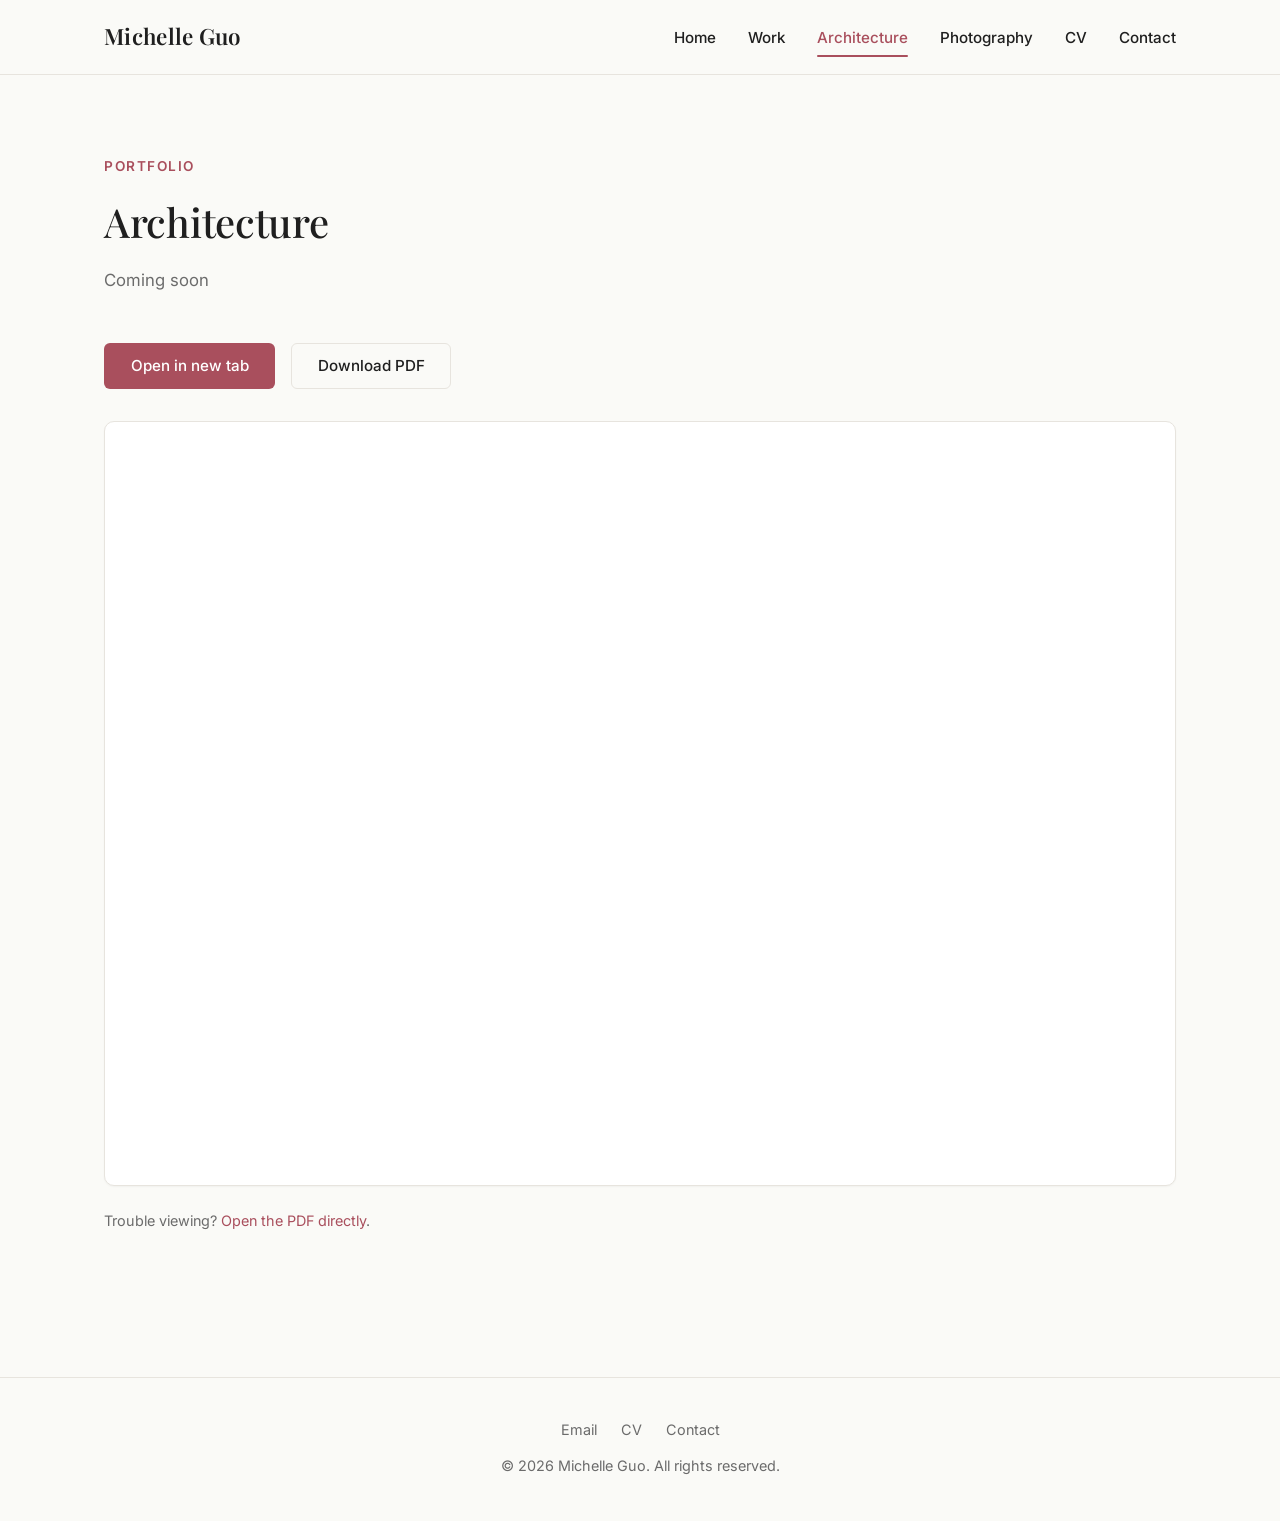
==== views/architecture.html @ 85c0e337 "New version" ====
<!DOCTYPE html>
<html lang="en">
<head>
  <meta charset="UTF-8">
  <meta name="viewport" content="width=device-width, initial-scale=1.0">
  <title>Architecture Portfolio — Michelle Guo</title>
  <meta name="author" content="Michelle Guo">
  <meta name="description" content="Architecture portfolio by Michelle Guo — selected design studio work and explorations.">
  <link rel="stylesheet" href="../statics/style.css">
  <link rel="preconnect" href="https://fonts.googleapis.com">
  <link rel="preconnect" href="https://fonts.gstatic.com" crossorigin>
  <link href="https://fonts.googleapis.com/css2?family=Inter:wght@400;500;600;700&family=Playfair+Display:wght@500;600;700&display=swap" rel="stylesheet">
  <script src="../statics/script.js" defer></script>
</head>
<body>
  <header class="site-header">
    <div class="header-inner">
      <a href="../index.html" class="brand">Michelle Guo</a>
      <button id="hamburger" class="hamburger" aria-label="Toggle navigation">&#9776;</button>
      <ul id="navLinks" class="nav-links">
        <li><a href="../index.html">Home</a></li>
        <li><a href="work.html">Work</a></li>
        <li><a href="architecture.html">Architecture</a></li>
        <li><a href="photography.html">Photography</a></li>
        <li><a href="cv.html">CV</a></li>
        <li><a href="contact.html">Contact</a></li>
      </ul>
    </div>
  </header>

  <main class="container">
    <p class="section-eyebrow">Portfolio</p>
    <h1 class="section-title">Architecture</h1>
    <p class="section-subtitle">Coming soon</p>

    <div class="portfolio-actions">
      <a href="../statics/MichelleGuo_ArchitecturePortfolio.pdf" target="_blank" rel="noopener" class="btn btn-primary">Open in new tab</a>
      <a href="../statics/MichelleGuo_ArchitecturePortfolio.pdf" download class="btn btn-secondary">Download PDF</a>
    </div>

    <iframe
      class="pdf-viewer"
      src="../statics/MichelleGuo_ArchitecturePortfolio.pdf#view=FitH"
      title="Michelle Guo — Architecture Portfolio">
    </iframe>
    <p class="pdf-fallback">
      Trouble viewing? <a href="../statics/MichelleGuo_ArchitecturePortfolio.pdf" target="_blank" rel="noopener">Open the PDF directly</a>.
    </p>
  </main>

  <footer class="site-footer">
    <div class="footer-links">
      <a href="mailto:michelle2004.guo@gmail.com">Email</a>
      <a href="cv.html">CV</a>
      <a href="contact.html">Contact</a>
    </div>
    <p>&copy; <span id="copyYear"></span> Michelle Guo. All rights reserved.</p>
  </footer>
</body>
</html>
---- statics/style.css ----
/* ---------- Reset & Base ---------- */
*, *::before, *::after {
  box-sizing: border-box;
  margin: 0;
  padding: 0;
}

:root {
  --bg: #FAFAF7;
  --surface: #FFFFFF;
  --text: #1F1F1F;
  --muted: #6B6B6B;
  --border: #E7E4DE;
  --accent: #A94F5D;
  --accent-hover: #8F3F4D;
  --accent-soft: #F5E6E9;
  --max-width: 1120px;
  --font-serif: 'Playfair Display', Georgia, 'Times New Roman', serif;
  --font-sans: 'Inter', 'Roboto', system-ui, -apple-system, sans-serif;
  --shadow-sm: 0 1px 2px rgba(0, 0, 0, 0.04);
  --shadow-md: 0 4px 20px rgba(0, 0, 0, 0.06);
  --shadow-lg: 0 10px 40px rgba(0, 0, 0, 0.08);
}

html {
  scroll-behavior: smooth;
}

body {
  font-family: var(--font-sans);
  color: var(--text);
  background-color: var(--bg);
  line-height: 1.65;
  font-weight: 400;
  -webkit-font-smoothing: antialiased;
}

img {
  max-width: 100%;
  display: block;
}

a {
  color: var(--accent);
  text-decoration: none;
}

a:hover {
  text-decoration: underline;
}

/* ---------- Header / Nav ---------- */
.site-header {
  position: sticky;
  top: 0;
  background: rgba(250, 250, 247, 0.92);
  backdrop-filter: blur(10px);
  -webkit-backdrop-filter: blur(10px);
  border-bottom: 1px solid var(--border);
  z-index: 100;
}

.header-inner {
  max-width: var(--max-width);
  margin: 0 auto;
  padding: 1.15rem 1.5rem;
  display: flex;
  justify-content: space-between;
  align-items: center;
}

.brand {
  font-family: var(--font-serif);
  font-size: 1.4rem;
  font-weight: 600;
  color: var(--text);
  text-decoration: none;
  letter-spacing: 0.3px;
}

.brand:hover {
  text-decoration: none;
  color: var(--accent);
}

.nav-links {
  display: flex;
  gap: 2rem;
  list-style: none;
  align-items: center;
}

.nav-links a {
  color: var(--text);
  text-decoration: none;
  font-size: 0.95rem;
  font-weight: 500;
  transition: color 0.2s;
  position: relative;
  padding: 0.25rem 0;
}

.nav-links a:hover,
.nav-links a.active {
  color: var(--accent);
  text-decoration: none;
}

.nav-links a.active::after {
  content: '';
  position: absolute;
  left: 0;
  right: 0;
  bottom: -6px;
  height: 2px;
  background: var(--accent);
  border-radius: 2px;
}

.hamburger {
  display: none;
  background: none;
  border: none;
  font-size: 1.5rem;
  cursor: pointer;
  color: var(--text);
  padding: 0.25rem 0.5rem;
}

/* ---------- Layout ---------- */
.container {
  max-width: var(--max-width);
  margin: 0 auto;
  padding: 5rem 1.5rem;
}

.container-narrow {
  max-width: 820px;
  margin: 0 auto;
  padding: 5rem 1.5rem;
}

/* ---------- Hero ---------- */
.hero {
  display: grid;
  grid-template-columns: 1.1fr 0.9fr;
  gap: 4rem;
  align-items: center;
  padding: 5rem 1.5rem 4rem;
  max-width: var(--max-width);
  margin: 0 auto;
}

.hero-text .eyebrow {
  color: var(--accent);
  font-size: 0.85rem;
  font-weight: 600;
  letter-spacing: 1.5px;
  text-transform: uppercase;
  margin-bottom: 1rem;
}

.hero-text h1 {
  font-family: var(--font-serif);
  font-size: 3.75rem;
  font-weight: 500;
  line-height: 1.05;
  margin-bottom: 1.25rem;
  letter-spacing: -0.5px;
}

.hero-text .tagline {
  font-size: 1.15rem;
  color: var(--muted);
  margin-bottom: 2rem;
  max-width: 30rem;
}

.hero-image img {
  width: 100%;
  border-radius: 12px;
  box-shadow: var(--shadow-lg);
  aspect-ratio: 4 / 5;
  object-fit: cover;
}

/* ---------- Buttons ---------- */
.btn {
  display: inline-block;
  padding: 0.8rem 1.6rem;
  border-radius: 6px;
  font-weight: 500;
  text-decoration: none;
  transition: all 0.2s;
  cursor: pointer;
  border: 1px solid transparent;
  font-size: 0.95rem;
  font-family: inherit;
  line-height: 1.2;
}

.btn-primary {
  background: var(--accent);
  color: white;
}

.btn-primary:hover {
  background: var(--accent-hover);
  text-decoration: none;
  color: white;
}

.btn-secondary {
  background: transparent;
  color: var(--text);
  border-color: var(--border);
}

.btn-secondary:hover {
  border-color: var(--accent);
  color: var(--accent);
  text-decoration: none;
}

.btn-group {
  display: flex;
  gap: 1rem;
  flex-wrap: wrap;
}

/* ---------- Section Titles ---------- */
.section-eyebrow {
  color: var(--accent);
  font-size: 0.85rem;
  font-weight: 600;
  letter-spacing: 1.5px;
  text-transform: uppercase;
  margin-bottom: 0.75rem;
}

.section-title {
  font-family: var(--font-serif);
  font-size: 2.5rem;
  font-weight: 500;
  margin-bottom: 0.75rem;
  letter-spacing: -0.3px;
}

.section-subtitle {
  color: var(--muted);
  margin-bottom: 3rem;
  font-size: 1.05rem;
  max-width: 40rem;
}

.subsection-title {
  font-family: var(--font-serif);
  font-size: 1.75rem;
  font-weight: 500;
  margin: 3rem 0 1.5rem;
}

/* ---------- Bio / About ---------- */
.about-section {
  border-top: 1px solid var(--border);
  padding: 5rem 1.5rem;
  max-width: var(--max-width);
  margin: 0 auto;
}

.about-grid {
  display: grid;
  grid-template-columns: 1fr 2fr;
  gap: 4rem;
  align-items: start;
}

.bio p {
  font-size: 1.05rem;
  line-height: 1.8;
  color: #333;
  margin-bottom: 1.25rem;
}

/* ---------- Highlights Grid ---------- */
.highlights {
  display: grid;
  grid-template-columns: repeat(auto-fit, minmax(240px, 1fr));
  gap: 1.5rem;
  margin-top: 2.5rem;
}

.highlight-card {
  padding: 2rem;
  background: var(--surface);
  border: 1px solid var(--border);
  border-radius: 10px;
  text-decoration: none;
  color: var(--text);
  transition: all 0.2s;
  display: block;
}

.highlight-card:hover {
  border-color: var(--accent);
  transform: translateY(-3px);
  box-shadow: var(--shadow-md);
  text-decoration: none;
}

.highlight-card h3 {
  font-family: var(--font-serif);
  font-size: 1.35rem;
  margin-bottom: 0.5rem;
  font-weight: 500;
}

.highlight-card p {
  color: var(--muted);
  font-size: 0.95rem;
  margin-bottom: 1rem;
}

.highlight-card .arrow {
  color: var(--accent);
  font-weight: 500;
  font-size: 0.9rem;
}

/* ---------- Work / Experience Cards ---------- */
.work-item {
  background: var(--surface);
  border: 1px solid var(--border);
  border-radius: 10px;
  padding: 2rem;
  margin-bottom: 1.5rem;
  transition: box-shadow 0.2s, border-color 0.2s;
}

.work-item:hover {
  box-shadow: var(--shadow-md);
  border-color: #d5d1c8;
}

.work-header {
  display: flex;
  justify-content: space-between;
  align-items: baseline;
  flex-wrap: wrap;
  gap: 0.5rem;
  margin-bottom: 0.25rem;
}

.work-role {
  font-size: 1.2rem;
  font-weight: 600;
  color: var(--text);
}

.work-org {
  color: var(--muted);
  font-size: 1rem;
  margin-bottom: 0.5rem;
}

.work-date {
  color: var(--muted);
  font-size: 0.9rem;
  font-style: italic;
  white-space: nowrap;
}

.work-desc {
  margin-top: 1rem;
  color: #333;
}

.work-desc ul {
  padding-left: 1.25rem;
}

.work-desc li {
  margin-bottom: 0.5rem;
  line-height: 1.65;
}

.work-tags {
  margin-top: 1.25rem;
  display: flex;
  flex-wrap: wrap;
  gap: 0.5rem;
}

.tag {
  font-size: 0.78rem;
  padding: 0.25rem 0.75rem;
  background: var(--accent-soft);
  color: var(--accent);
  border-radius: 20px;
  font-weight: 500;
}

.coming-soon {
  color: var(--muted);
  font-style: italic;
  font-size: 0.95rem;
  margin-top: 1rem;
  padding: 0.75rem 1rem;
  background: #f4f2ed;
  border-radius: 6px;
  display: inline-block;
}

/* ---------- Portfolio (PDF) ---------- */
.pdf-viewer {
  width: 100%;
  height: 85vh;
  min-height: 500px;
  border: 1px solid var(--border);
  border-radius: 10px;
  background: #fff;
  box-shadow: var(--shadow-sm);
}

.portfolio-actions {
  display: flex;
  gap: 1rem;
  margin: 2rem 0;
  flex-wrap: wrap;
}

.pdf-fallback {
  margin-top: 1rem;
  color: var(--muted);
  font-size: 0.9rem;
}

/* ---------- CV Page ---------- */
.cv-section {
  margin-bottom: 3rem;
}

.cv-block {
  padding: 1.5rem 0;
  border-bottom: 1px solid var(--border);
}

.cv-block:last-child {
  border-bottom: none;
}

.cv-block-header {
  display: flex;
  justify-content: space-between;
  align-items: baseline;
  flex-wrap: wrap;
  gap: 0.5rem;
  margin-bottom: 0.5rem;
}

.cv-block-title {
  font-size: 1.1rem;
  font-weight: 600;
}

.cv-block-sub {
  color: var(--muted);
  font-size: 0.95rem;
  margin-bottom: 0.5rem;
}

.cv-block-date {
  color: var(--muted);
  font-size: 0.9rem;
  font-style: italic;
}

.cv-skills-grid {
  display: grid;
  grid-template-columns: repeat(auto-fit, minmax(240px, 1fr));
  gap: 1.5rem;
  margin-top: 1rem;
}

.skill-group h4 {
  font-size: 0.85rem;
  font-weight: 600;
  color: var(--muted);
  text-transform: uppercase;
  letter-spacing: 1px;
  margin-bottom: 0.5rem;
}

.skill-group p {
  color: var(--text);
  font-size: 0.95rem;
}

.awards-list {
  padding-left: 1.25rem;
}

.awards-list li {
  margin-bottom: 0.5rem;
  color: #333;
}

/* ---------- Contact ---------- */
.contact-grid {
  display: grid;
  grid-template-columns: 1fr 1fr;
  gap: 3rem;
}

.contact-form {
  display: flex;
  flex-direction: column;
  gap: 1rem;
}

.contact-form label {
  font-size: 0.85rem;
  font-weight: 500;
  color: var(--muted);
  margin-bottom: -0.5rem;
}

.contact-form input,
.contact-form textarea {
  padding: 0.75rem 1rem;
  border: 1px solid var(--border);
  border-radius: 6px;
  font-family: inherit;
  font-size: 1rem;
  background: var(--surface);
  color: var(--text);
  transition: border-color 0.2s, box-shadow 0.2s;
}

.contact-form input:focus,
.contact-form textarea:focus {
  outline: none;
  border-color: var(--accent);
  box-shadow: 0 0 0 3px var(--accent-soft);
}

.contact-form textarea {
  resize: vertical;
  min-height: 140px;
}

.contact-form .btn {
  align-self: flex-start;
  margin-top: 0.5rem;
}

.form-message {
  font-size: 0.9rem;
  min-height: 1.25rem;
  margin-top: 0.5rem;
}

.form-message.error { color: #c33; }
.form-message.success { color: #2a7d2a; }

.contact-info {
  padding: 2rem;
  background: var(--surface);
  border: 1px solid var(--border);
  border-radius: 10px;
}

.contact-info h3 {
  font-family: var(--font-serif);
  font-size: 1.35rem;
  margin-bottom: 1.25rem;
  font-weight: 500;
}

.contact-info-item {
  margin-bottom: 1rem;
}

.contact-info-item .label {
  font-size: 0.8rem;
  color: var(--muted);
  text-transform: uppercase;
  letter-spacing: 1px;
  margin-bottom: 0.25rem;
}

.contact-info-item a {
  color: var(--text);
  font-size: 1rem;
}

.contact-info-item a:hover {
  color: var(--accent);
}

.map-frame {
  width: 100%;
  height: 260px;
  border: 0;
  border-radius: 8px;
  margin-top: 1.5rem;
}

/* ---------- Footer ---------- */
.site-footer {
  border-top: 1px solid var(--border);
  padding: 2.5rem 1.5rem;
  text-align: center;
  color: var(--muted);
  font-size: 0.9rem;
  margin-top: 4rem;
}

.site-footer p {
  margin: 0.25rem 0;
}

.footer-links {
  display: flex;
  justify-content: center;
  gap: 1.5rem;
  margin-bottom: 0.75rem;
}

.footer-links a {
  color: var(--muted);
  text-decoration: none;
  font-size: 0.9rem;
}

.footer-links a:hover {
  color: var(--accent);
}

/* ---------- Responsive ---------- */
@media screen and (max-width: 820px) {
  .hamburger {
    display: block;
  }

  .nav-links {
    display: none;
    position: absolute;
    top: 100%;
    left: 0;
    right: 0;
    flex-direction: column;
    background: var(--surface);
    border-bottom: 1px solid var(--border);
    padding: 1rem 1.5rem;
    gap: 1rem;
    align-items: flex-start;
  }

  .nav-links.show {
    display: flex;
  }

  .nav-links a.active::after {
    display: none;
  }

  .hero {
    grid-template-columns: 1fr;
    gap: 2.5rem;
    padding: 3rem 1.5rem;
  }

  .hero-text h1 {
    font-size: 2.75rem;
  }

  .about-grid {
    grid-template-columns: 1fr;
    gap: 2rem;
  }

  .contact-grid {
    grid-template-columns: 1fr;
  }

  .container,
  .about-section {
    padding: 3rem 1.5rem;
  }

  .container-narrow {
    padding: 3rem 1.5rem;
  }

  .work-header,
  .cv-block-header {
    flex-direction: column;
    align-items: flex-start;
    gap: 0.25rem;
  }

  .section-title {
    font-size: 2rem;
  }
}
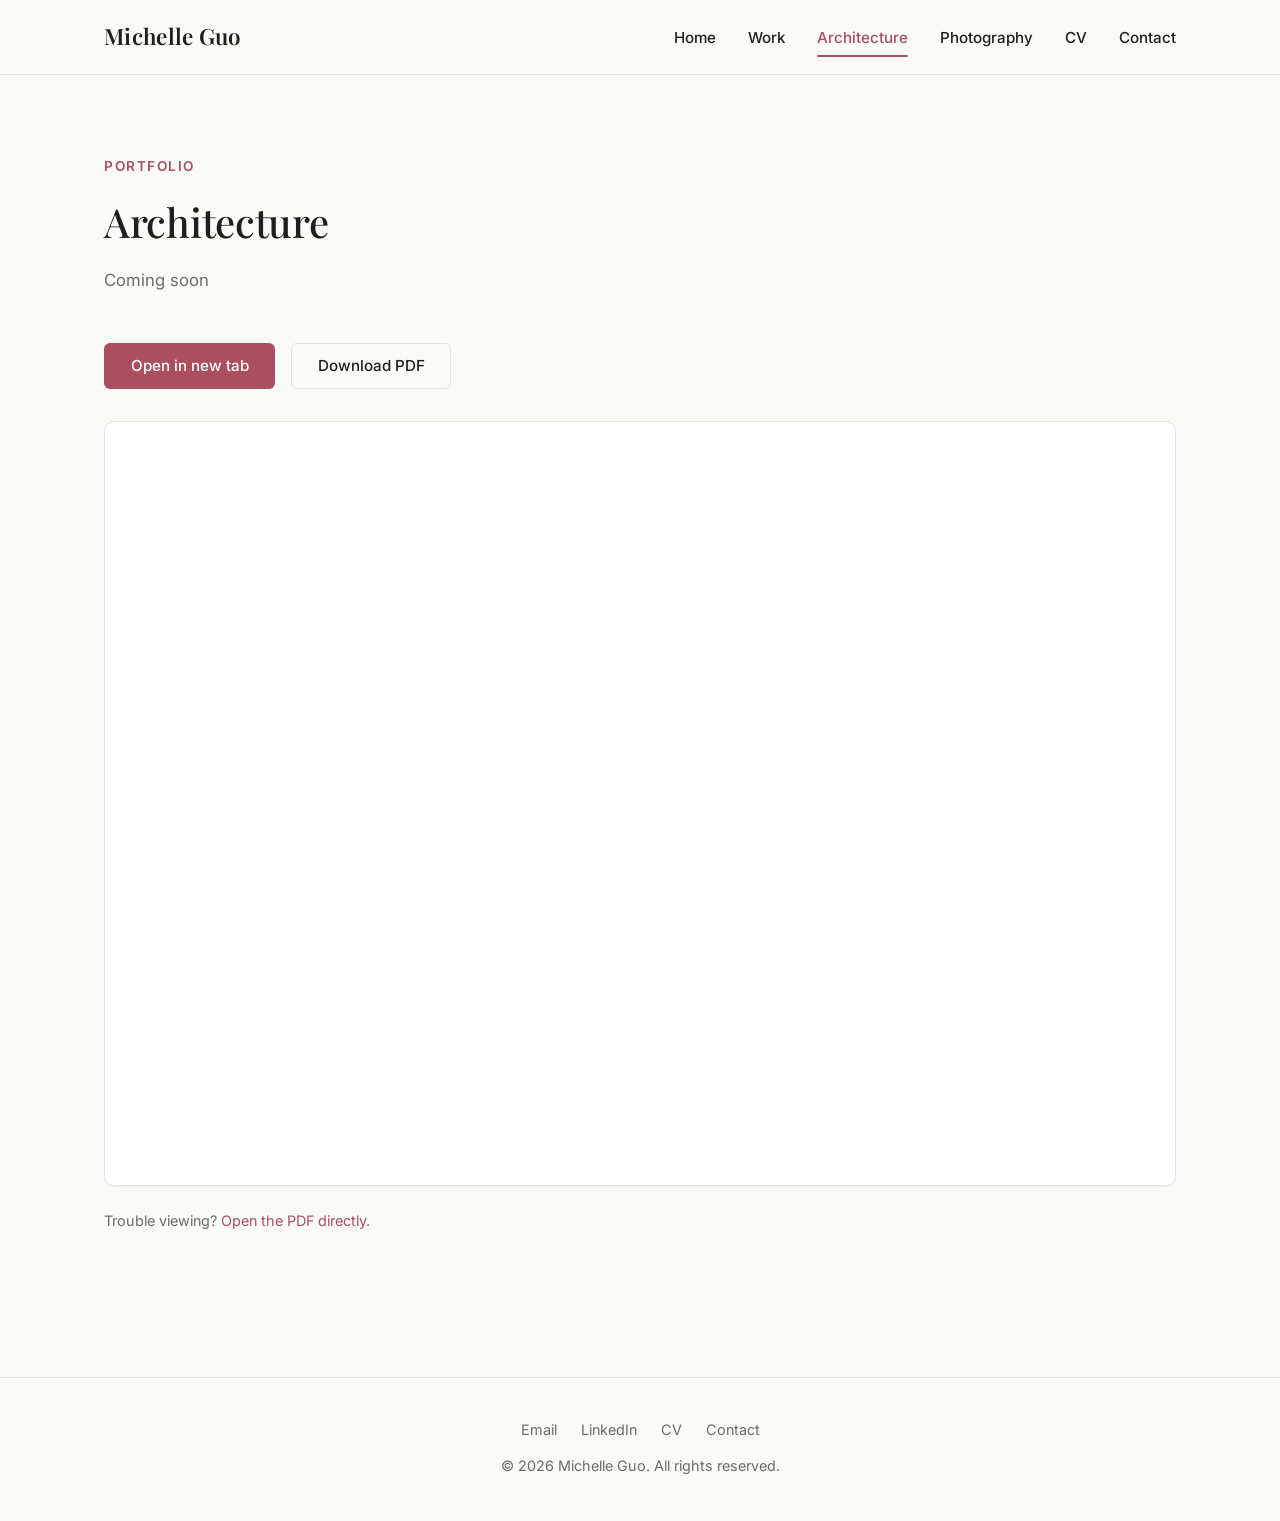
==== commit 5576e44c: "Add LinkedIn links, case study buttons, and PSPS write-up link" ====
--- a/views/architecture.html
+++ b/views/architecture.html
@@ -51,6 +51,7 @@
   <footer class="site-footer">
     <div class="footer-links">
       <a href="mailto:michelle2004.guo@gmail.com">Email</a>
+      <a href="https://www.linkedin.com/in/michelle-guo-b86328294/" target="_blank" rel="noopener">LinkedIn</a>
       <a href="cv.html">CV</a>
       <a href="contact.html">Contact</a>
     </div>
